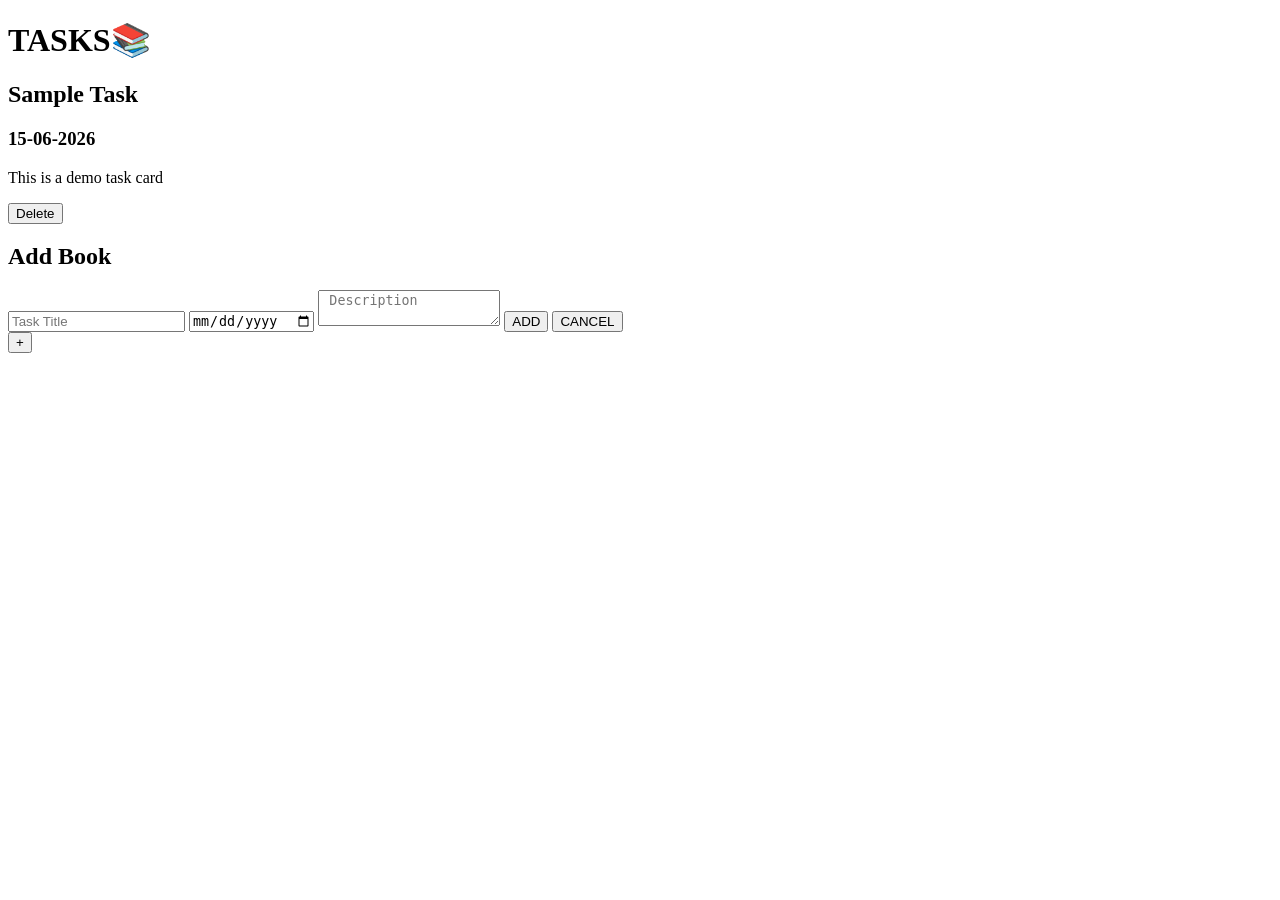
==== Notesstuff.html @ 27d1324c "Update Notesstuff.html" ====
<!DOCTYPE html>
<html lang="en">
<head>
    <meta charset="UTF-8">
    <meta name="viewport" content="width=device-width, initial-scale=1.0">
    <title>Task Management</title>

    <link rel="stylesheet" href="style.css">

    <link rel="preconnect" href="https://fonts.googleapis.com">
    <link rel="preconnect" href="https://fonts.gstatic.com" crossorigin>
    <link href="https://fonts.googleapis.com/css2?family=Poppins&display=swap" rel="stylesheet">
</head>

<body>
    <div class = "navbar">

    

    <h1>TASKS📚</h1>
    </div>

    <div class = "container">
        <div class = "book-container">
            <h2>Sample Task</h2>
            <h3>15-06-2026</h3>
             <p>This is a demo task card </p>
                <button onclick = "deletebook(event)">Delete</button>
        </div>
        
    </div>
    
        
       <div class = "popup-overlay"></div>
         <div class = "popup-box">
             <h2>Add Book</h2>
             <form>
                <input type = "text" placeholder = "Task Title" id = "task-title-input">
                <input type = "date" id = "task-date-input">
                <textarea placeholder=" Description" id = "task-description-input"></textarea>
                <button id = "add-task">ADD</button>
                <button id = "canccel-popup">CANCEL</button>
             </form>
         </div>
    <button class = "add-button" id = "add-popup-button">+</button>

    <script src="script.js"></script>

</body>

</html>
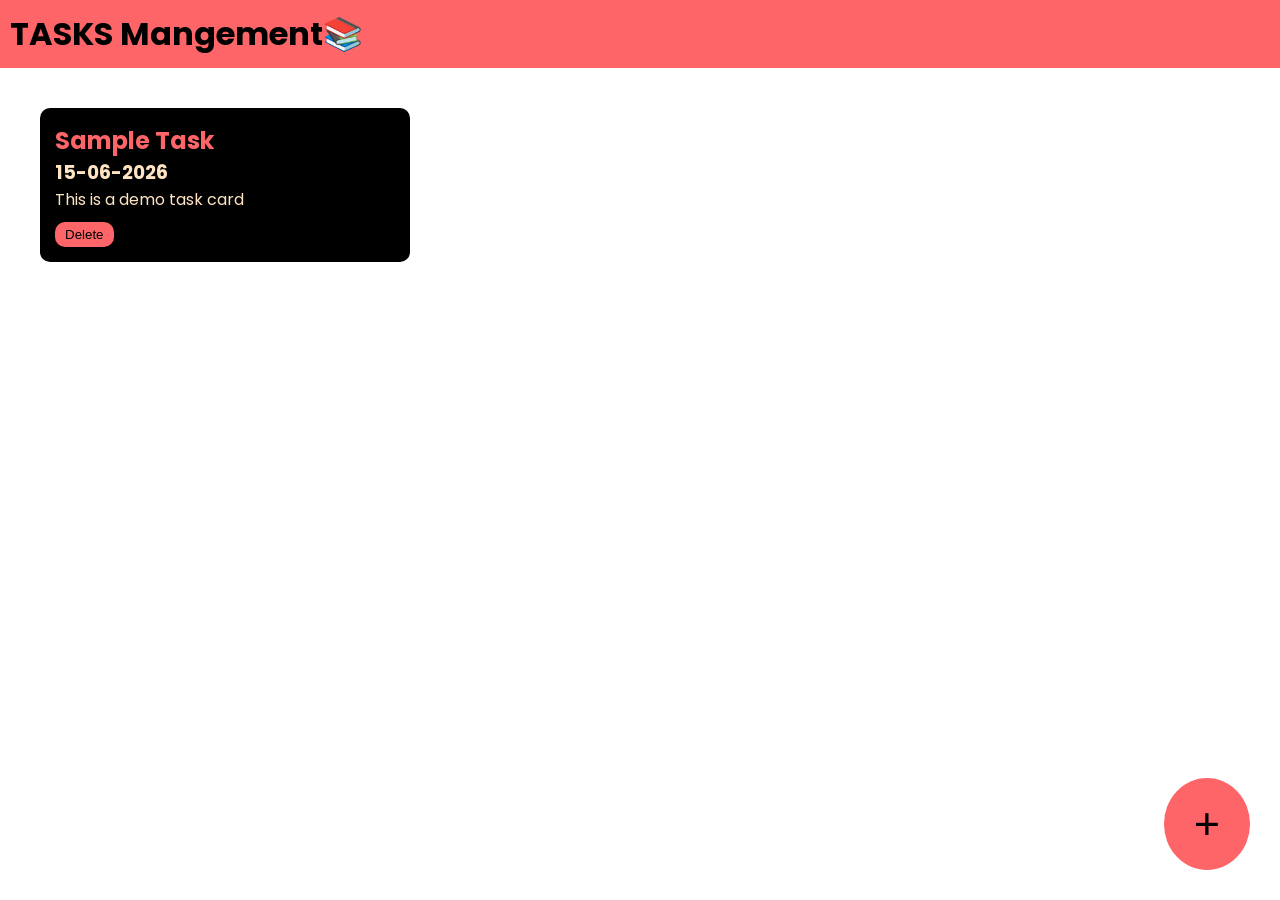
==== commit cdd6fb07: "Update Notesstuff.html" ====
--- a/Notesstuff.html
+++ b/Notesstuff.html
@@ -3,7 +3,7 @@
 <head>
     <meta charset="UTF-8">
     <meta name="viewport" content="width=device-width, initial-scale=1.0">
-    <title>Task Management</title>
+    <title>Task Viewer</title>
 
     <link rel="stylesheet" href="style.css">
 
@@ -17,7 +17,7 @@
 
     
 
-    <h1>TASKS📚</h1>
+    <h1>TASKS Mangement📚</h1>
     </div>
 
     <div class = "container">
@@ -37,6 +37,7 @@
              <form>
                 <input type = "text" placeholder = "Task Title" id = "task-title-input">
                 <input type = "date" id = "task-date-input">
+                <input type = "time" id = "task-time-input">
                 <textarea placeholder=" Description" id = "task-description-input"></textarea>
                 <button id = "add-task">ADD</button>
                 <button id = "canccel-popup">CANCEL</button>
--- a/style.css
+++ b/style.css
@@ -0,0 +1,118 @@
+*{
+
+    margin: 0;
+    padding: 0;
+}
+body{
+    font-family: 'poppins', sans-serif;
+}
+
+.navbar{
+    background-color: #FD6569;
+    padding: 10px;
+}
+.container{
+     padding: 10px;
+}
+.book-container{
+    padding: 15px;
+    width: 27%;
+    background-color:black ;
+     border-radius: 10px;
+      color: bisque;
+      margin: 30px;
+      display: inline-block;
+      vertical-align: top;
+}
+  .book-container h2{
+    color: #FD6569;
+  }
+   .book-container button{
+            background-color:#FD6569;
+            color: black;
+            border-radius: 10px;
+            padding-top: 5px;
+            padding-bottom: 5px;
+            padding-left: 10px;
+            padding-right: 10px;
+            border: none;
+            margin-top: 10px;
+     }
+       .add-button{
+        background-color: #FD6569;
+        color: black;
+        border-radius: 100%;
+        padding-top: 20px;
+        padding-bottom: 20px;
+        padding-left: 30px;
+        padding-right: 30px;
+        font-size: 45px;
+        border: none;
+        position: fixed;
+        bottom: 30px;
+        right: 30px;
+
+       }
+       .popupoverlay{
+        background-color: black;
+        opacity: 0.0;
+        position: absolute;
+        width: 100%;
+        height: 100%;
+        top: 0;
+        left: 0;
+        z-index: 1;
+        display: none;
+        
+       }
+       .popup-box{
+         background-color: #FD6569;
+         width: 40%;
+         padding: 40px;
+         border-radius: 10px;
+         position: absolute;
+         top: 20%;
+         left: 30%;
+         z-index: 2;
+         display: none;
+       }
+
+       .popup-box input{
+         background: transparent;
+         border: none;
+         width: 100%;
+         margin: 5px;
+         padding: 5px;
+         font-size: 20px;
+         border-bottom: solid black 2px;
+
+       }
+       .popup-box textarea{
+             background: transparent;
+             width: 100%;
+             margin: 5px;
+             padding: 5px;
+             font-size: 20px;
+             border: solid black 2px;
+       }
+       .popup-box textarea::placeholder
+       {
+        color: black;
+       }
+       .popup-box button{
+               background-color: black;
+               padding-left: 20px;
+               padding-right: 20px;
+               border: none;
+               padding-top: 10px;
+               padding-bottom: 10px;
+               color: wheat;
+               margin: 5px;
+       }
+       .popup-box{
+        outline: none;
+       }
+       .popup-box textarea:focus{
+        outline: none;
+       }
+
